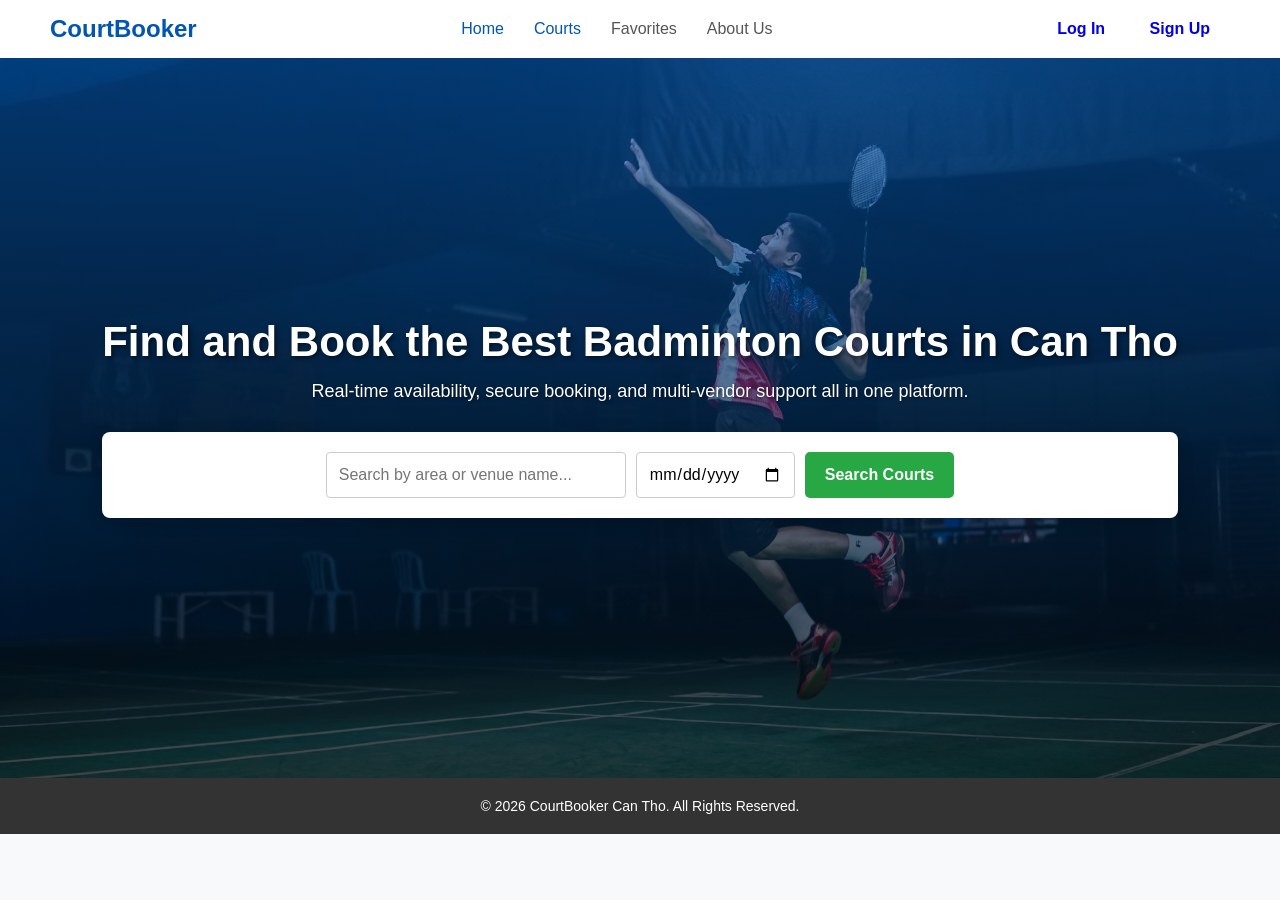
==== frontend/index.html @ e7835861 "Initialize the source code for the court booking system." ====
<!DOCTYPE html>
<html lang="en">
<head>
    <meta charset="UTF-8">
    <meta name="viewport" content="width=device-width, initial-scale=1.0">
    <title>Home - Badminton Court Booking Can Tho</title>
    <link rel="stylesheet" href="css/index.css?=2">
</head>
<body>

    <header class="navbar">
        <div class="logo">
            <h1>CourtBooker</h1>
        </div>
        <nav>
            <ul class="nav-links">
                <li><a href="index.html" class="active">Home</a></li>
                <li><a href="dashboard.html" class="active">Courts</a></li>
                <li><a href="favorites.html">Favorites</a></li>
                <li><a href="venues.html">About Us</a></li>
            </ul>
        </nav>
        <div class="nav-buttons" id="nav-auth-section">
            <a href="login.html" class="btn btn-outline" id="btnLogin">Log In</a>
            <a href="register.html" class="btn btn-primary" id="btnSignup">Sign Up</a>
            
            <div class="user-profile-dropdown" id="userProfile" style="display: none;">
                <div class="user-info" id="userDropdownBtn">
                    <img src="" alt="Avatar" id="userAvatar" class="avatar-img">
                    <span id="userNameDisplay">User Name</span>
                    <i class="fa-solid fa-chevron-down"></i>
                </div>
                
                <div class="dropdown-menu" id="dropdownMenu">
                    <a href="profile.html"><i class="fa-regular fa-user"></i>My Profile</a>  
                    <a href="my_venue.html" id="dashboardLink" style="display: none;">My Center</a> 
                    <a href="#" id="btnLogout" class="text-danger"><i class="fa-solid fa-arrow-right-from-bracket"></i>Logout</a>
                    
                </div>
            </div>
        </div>
    </header>

    <section class="hero">
        <div class="hero-content">
            <h2>Find and Book the Best Badminton Courts in Can Tho</h2>
            <p>Real-time availability, secure booking, and multi-vendor support all in one platform.</p>
            
            <div class="search-box">
                <form id="searchForm" action="#">
                    <input type="text" id="location" name="location" placeholder="Search by area or venue name...">
                    <input type="date" id="date" name="date" required>
                    <button type="submit" class="btn btn-search">Search Courts</button>
                </form>
            </div>
        </div>
    </section>

    <footer class="footer">
        <p>&copy; 2026 CourtBooker Can Tho. All Rights Reserved.</p>
    </footer>
    
    
    <script src="js/index.js"></script>
</body>
</html>
---- frontend/css/index.css ----
/* Reset basic styles */
* {
    margin: 0;
    padding: 0;
    box-sizing: border-box;
    font-family: 'Segoe UI', Tahoma, Geneva, Verdana, sans-serif;
}

body {
    background-color: #f8f9fa;
    color: #333333;
}

/* ================= Navbar Styles ================= */
.navbar {
    display: flex;
    justify-content: space-between;
    align-items: center;
    padding: 15px 50px;
    background-color: #ffffff;
    box-shadow: 0 2px 10px rgba(0, 0, 0, 0.1);
}

.logo h1 {
    color: #0056b3;
    font-size: 24px;
}

.nav-links {
    list-style: none;
    display: flex;
    gap: 30px;
}

.nav-links a {
    text-decoration: none;
    color: #555555;
    font-weight: 500;
    transition: color 0.3s;
}

.nav-links a:hover, .nav-links a.active {
    color: #0056b3;
}

/* Buttons */
.btn {
    padding: 10px 20px;
    border-radius: 5px;
    text-decoration: none;
    font-weight: bold;
    cursor: pointer;
    border: none;
    transition: background-color 0.3s;
}

.btn-login {
    background-color: transparent;
    color: #0056b3;
    border: 1px solid #0056b3;
    margin-right: 10px;
}

.btn-login:hover {
    background-color: #e6f0fa;
}

.btn-register {
    background-color: #0056b3;
    color: #ffffff;
}

.btn-register:hover {
    background-color: #004494;
}

/* ================= Hero Section Styles ================= */
.hero {
    height: 80vh;
    display: flex;
    justify-content: center;
    align-items: center;
    
    /* Replaced solid gradient with a background image and a dark overlay for readability */
    background: linear-gradient(rgba(0, 86, 179, 0.6), rgba(0, 0, 0, 0.7)), 
            url('../asset/images/badminton1.avif') center/cover no-repeat;
    
    color: white;
    text-align: center;
    padding: 0 20px;
}

.hero-content h2 {
    font-size: 42px;
    margin-bottom: 15px;
    text-shadow: 2px 2px 4px rgba(0, 0, 0, 0.5); /* Added text shadow for extra pop */
}

.hero-content p {
    font-size: 18px;
    margin-bottom: 30px;
    font-weight: 300;
    text-shadow: 1px 1px 3px rgba(0, 0, 0, 0.5);
}

/* Search Box */
.search-box {
    background-color: #ffffff;
    padding: 20px;
    border-radius: 8px;
    box-shadow: 0 4px 15px rgba(0, 0, 0, 0.2);
}

.search-box form {
    display: flex;
    gap: 10px;
    justify-content: center;
}

.search-box input {
    padding: 12px;
    border: 1px solid #cccccc;
    border-radius: 4px;
    font-size: 16px;
    outline: none;
}

.search-box input[type="text"] {
    width: 300px;
}

.btn-search {
    background-color: #28a745;
    color: white;
    font-size: 16px;
}

.btn-search:hover {
    background-color: #218838;
}

/* ================= Footer Styles ================= */
.footer {
    text-align: center;
    padding: 20px;
    background-color: #333333;
    color: #ffffff;
    font-size: 14px;
}
/* ================= User Profile Dropdown ================= */
.user-profile-dropdown {
    position: relative;
    display: inline-block;
}

.user-info {
    display: flex;
    align-items: center;
    gap: 10px;
    cursor: pointer;
    padding: 5px 12px;
    border-radius: 25px;
    transition: background-color 0.3s;
}

.user-info:hover {
    background-color: #f1f3f5; /* Light gray hover */
}

.avatar-img {
    width: 38px;
    height: 38px;
    border-radius: 50%;
    object-fit: cover;
    border: 2px solid #333; /* Dark border instead of primary color */
}

.user-info span {
    font-weight: 600;
    color: #333; /* Black text */
}

.user-info i {
    color: #333; /* Black icon */
}

/* ================= Black & White Dropdown Menu ================= */
.dropdown-menu {
    display: none;
    position: absolute;
    top: 120%;
    right: 0;
    background-color: #ffffff; /* White background */
    min-width: 220px;
    box-shadow: 0 10px 25px rgba(0,0,0,0.15); /* Stronger shadow for depth */
    border-radius: 8px;
    overflow: hidden;
    z-index: 1001;
    border: 1px solid #e0e0e0; /* Light gray border */
}

.dropdown-menu.show {
    display: block;
    animation: fadeInDown 0.2s ease-out;
}

.dropdown-menu a {
    display: block;
    padding: 14px 20px;
    color: #000000; /* Pure black text */
    transition: all 0.2s;
    font-size: 15px;
    font-weight: 500;
}

.dropdown-menu a:hover {
    background-color: #f8f9fa; /* Very light gray hover */
    color: #000000; /* Keep text black */
    padding-left: 25px; /* Slight indent effect on hover */
}

.dropdown-menu a i {
    margin-right: 12px;
    width: 20px;
    text-align: center;
    color: #555555; /* Dark gray icons */
}

.dropdown-menu hr {
    border: 0;
    border-top: 1px solid #eeeeee; /* Very light border */
    margin: 5px 0;
}

/* Specific styling for logout to stand out slightly without breaking the B&W theme */
.dropdown-menu a#btnLogout:hover {
    background-color: #fff5f5; /* Very subtle red tint */
    color: #dc3545; /* Red text on hover only */
}

/* User Avatar & Name Button */
.user-info {
    display: flex;
    align-items: center;
    gap: 10px;
    cursor: pointer;
    padding: 6px 16px 6px 6px; /* Extra padding on right for the arrow */
    background-color: var(--white);
    border: 1px solid var(--border-color);
    border-radius: 30px;
    transition: all 0.3s ease;
    box-shadow: var(--shadow-sm);
}

.user-info:hover {
    background-color: var(--bg-light);
    box-shadow: var(--shadow-md);
    transform: translateY(-1px);
}

.avatar-img {
    width: 36px;
    height: 36px;
    border-radius: 50%;
    object-fit: cover;
    border: 2px solid var(--white);
    box-shadow: 0 2px 4px rgba(0,0,0,0.1);
}

.user-info span {
    font-weight: 600;
    color: var(--text-dark);
    font-size: 15px;
}

.user-info i {
    font-size: 12px;
    color: var(--text-muted);
}

/* Dropdown Menu Floating Card */
.dropdown-menu {
    display: none; /* Controlled by JavaScript */
    position: absolute;
    top: calc(100% + 15px);
    right: 0;
    background-color: #ffffff !important; /* Force solid white background */
    min-width: 220px;
    box-shadow: 0 10px 30px rgba(0, 0, 0, 0.2);
    border-radius: 12px;
    overflow: hidden;
    z-index: 9999; /* Ensure it floats above the hero section */
    border: 1px solid #e9ecef;
}

/* Show class added via JS */
.dropdown-menu.show {
    display: block;
    animation: slideDown 0.3s cubic-bezier(0.175, 0.885, 0.32, 1.275);
}

@keyframes slideDown {
    from { opacity: 0; transform: translateY(-15px); }
    to { opacity: 1; transform: translateY(0); }
}

/* Menu Items */
.dropdown-menu a {
    display: flex;
    align-items: center;
    padding: 14px 20px;
    background-color: #ffffff; /* Force solid white background for links */
    color: #333333 !important; /* Force dark text color */
    font-weight: 500;
    font-size: 15px;
    text-decoration: none;
    transition: background-color 0.2s ease, color 0.2s ease;
}

.dropdown-menu a i {
    margin-right: 12px;
    font-size: 16px;
    color: #007bff; /* Primary blue for icons */
    width: 20px;
    text-align: center;
}

.dropdown-menu a:hover {
    background-color: #f0f7ff !important; /* Very light blue on hover */
    color: #007bff !important;
}

.dropdown-menu hr {
    border: none;
    height: 1px;
    background-color: #e9ecef;
    margin: 0;
}

/* Logout Button Special Styling */
.dropdown-menu a.text-danger {
    color: #dc3545 !important;
}

.dropdown-menu a.text-danger i {
    color: #dc3545 !important;
}

.dropdown-menu a.text-danger:hover {
    background-color: #fff5f5 !important; /* Light red background on hover */
    color: #dc3545 !important;
}   

/* Show class added via JS */
.dropdown-menu.show {
    display: block;
    animation: slideDown 0.3s cubic-bezier(0.175, 0.885, 0.32, 1.275);
}

@keyframes slideDown {
    from { opacity: 0; transform: translateY(-15px); }
    to { opacity: 1; transform: translateY(0); }
}

/* Menu Items */
.dropdown-menu a {
    display: flex;
    align-items: center;
    padding: 14px 20px;
    color: var(--text-dark);
    font-weight: 500;
    font-size: 15px;
    text-decoration: none;
    transition: background-color 0.2s ease, color 0.2s ease;
}

.dropdown-menu a i {
    margin-right: 12px;
    font-size: 16px;
    color: var(--primary-color);
    width: 20px;
    text-align: center;
}

.dropdown-menu a:hover {
    background-color: #f0f7ff; /* Very light blue */
    color: var(--primary-color);
}

.dropdown-menu hr {
    border: none;
    height: 1px;
    background-color: var(--border-color);
    margin: 4px 0;
}

/* Logout Button Special Styling */
.dropdown-menu a.text-danger {
    color: #dc3545;
}

.dropdown-menu a.text-danger i {
    color: #dc3545;
}

.dropdown-menu a.text-danger:hover {
    background-color: #fff5f5; /* Light red */
}
/* ================= Modal (Popup) Styles ================= */
.modal-overlay {
    display: none; /* Hidden by default */
    position: fixed;
    z-index: 2000; /* Sit on top of everything */
    left: 0;
    top: 0;
    width: 100%;
    height: 100%;
    background-color: rgba(0, 0, 0, 0.5); /* Black background with opacity */
    backdrop-filter: blur(3px);
    justify-content: center;
    align-items: center;
}

.modal-content {
    background-color: #ffffff;
    padding: 30px;
    border-radius: 12px;
    width: 100%;
    max-width: 400px;
    box-shadow: 0 15px 30px rgba(0,0,0,0.2);
    animation: zoomIn 0.3s ease;
}

@keyframes zoomIn {
    from { transform: scale(0.9); opacity: 0; }
    to { transform: scale(1); opacity: 1; }
}

.modal-header {
    display: flex;
    justify-content: space-between;
    align-items: center;
    margin-bottom: 20px;
    border-bottom: 1px solid #eeeeee;
    padding-bottom: 10px;
}

.modal-header h2 {
    font-size: 18px;
    color: #333333;
}

.modal-header i {
    color: var(--primary-color);
    margin-right: 8px;
}

.close-modal {
    color: #999999;
    font-size: 28px;
    font-weight: bold;
    cursor: pointer;
    transition: color 0.2s;
}

.close-modal:hover {
    color: #dc3545; /* Red on hover */
}

a[href*="profile"], 
#dashboardLink, 
#btnLogout {
    text-align: center !important;
    display: block !important;
    width: 100% !important;
    padding-left: 0 !important;
    padding-right: 0 !important;
}
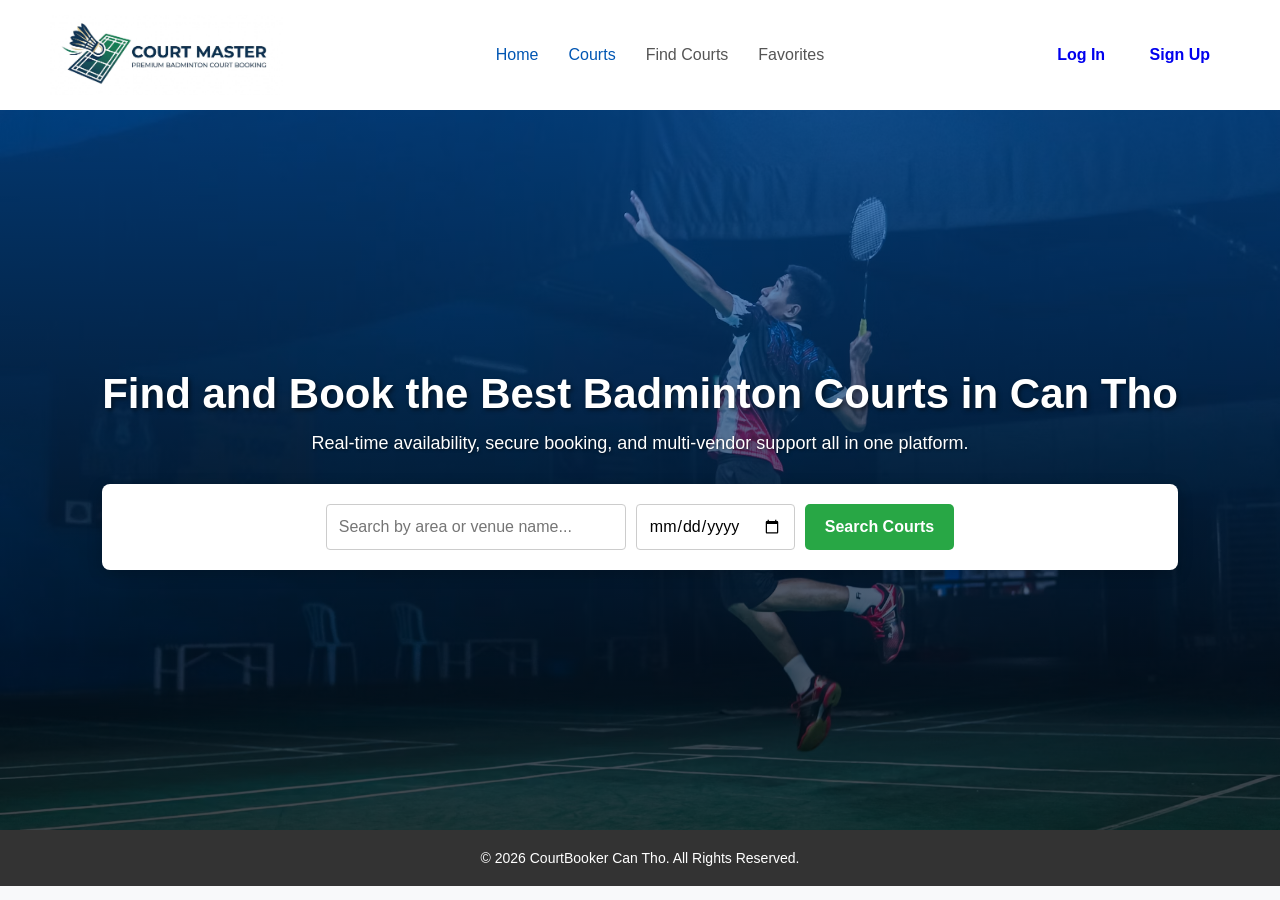
==== commit 23b5ffd8: "Updated the system interface and added a feature to view booking history." ====
--- a/frontend/index.html
+++ b/frontend/index.html
@@ -2,6 +2,7 @@
 <html lang="en">
 <head>
     <meta charset="UTF-8">
+    <link rel="stylesheet" href="https://cdnjs.cloudflare.com/ajax/libs/font-awesome/6.4.0/css/all.min.css">
     <meta name="viewport" content="width=device-width, initial-scale=1.0">
     <title>Home - Badminton Court Booking Can Tho</title>
     <link rel="stylesheet" href="css/index.css?=2">
@@ -10,14 +11,17 @@
 
     <header class="navbar">
         <div class="logo">
-            <h1>CourtBooker</h1>
+            <a href="index.html" style="text-decoration: none;">
+                <img src="asset/images/logo_system.jpg" alt="CourtBooker Logo" class="navbar-logo"> 
+            </a>
         </div>
         <nav>
             <ul class="nav-links">
                 <li><a href="index.html" class="active">Home</a></li>
                 <li><a href="dashboard.html" class="active">Courts</a></li>
+                <li><a href="venues.html">Find Courts</a></li>
                 <li><a href="favorites.html">Favorites</a></li>
-                <li><a href="venues.html">About Us</a></li>
+                
             </ul>
         </nav>
         <div class="nav-buttons" id="nav-auth-section">
@@ -31,12 +35,35 @@
                     <i class="fa-solid fa-chevron-down"></i>
                 </div>
                 
-                <div class="dropdown-menu" id="dropdownMenu">
-                    <a href="profile.html"><i class="fa-regular fa-user"></i>My Profile</a>  
-                    <a href="my_venue.html" id="dashboardLink" style="display: none;">My Center</a> 
-                    <a href="#" id="btnLogout" class="text-danger"><i class="fa-solid fa-arrow-right-from-bracket"></i>Logout</a>
-                    
-                </div>
+                <!-- User Avatar Dropdown Menu -->
+                    <div class="dropdown-menu" id="userDropdown">
+                        <!-- Profile Link -->
+                        <a href="profile.html" class="dropdown-item">
+                            <i class="fa-regular fa-user"></i>
+                            <span>My Profile</span>
+                        </a>
+                        
+                        <!-- Vendor Center Link -->
+                        <a href="my_venue.html" class="dropdown-item">
+                            <i class="fa-solid fa-house-chimney"></i>
+                            <span>My Center</span>
+                        </a>
+                        
+                        <!-- Booking History Link -->
+                        <a href="my_bookings.html" class="dropdown-item">
+                            <i class="fa-regular fa-calendar-check"></i>
+                            <span>My Bookings</span>
+                        </a>
+                        
+                        <!-- Visual Divider -->
+                        <div class="dropdown-divider"></div>
+                        
+                        <!-- Logout Button -->
+                        <a href="../backend/logout.php" class="dropdown-item logout-btn">
+                            <i class="fa-solid fa-arrow-right-from-bracket"></i>
+                            <span>Logout</span>
+                        </a>
+                    </div>
             </div>
         </div>
     </header>
--- a/frontend/css/index.css
+++ b/frontend/css/index.css
@@ -184,228 +184,6 @@
     color: #333; /* Black icon */
 }
 
-/* ================= Black & White Dropdown Menu ================= */
-.dropdown-menu {
-    display: none;
-    position: absolute;
-    top: 120%;
-    right: 0;
-    background-color: #ffffff; /* White background */
-    min-width: 220px;
-    box-shadow: 0 10px 25px rgba(0,0,0,0.15); /* Stronger shadow for depth */
-    border-radius: 8px;
-    overflow: hidden;
-    z-index: 1001;
-    border: 1px solid #e0e0e0; /* Light gray border */
-}
-
-.dropdown-menu.show {
-    display: block;
-    animation: fadeInDown 0.2s ease-out;
-}
-
-.dropdown-menu a {
-    display: block;
-    padding: 14px 20px;
-    color: #000000; /* Pure black text */
-    transition: all 0.2s;
-    font-size: 15px;
-    font-weight: 500;
-}
-
-.dropdown-menu a:hover {
-    background-color: #f8f9fa; /* Very light gray hover */
-    color: #000000; /* Keep text black */
-    padding-left: 25px; /* Slight indent effect on hover */
-}
-
-.dropdown-menu a i {
-    margin-right: 12px;
-    width: 20px;
-    text-align: center;
-    color: #555555; /* Dark gray icons */
-}
-
-.dropdown-menu hr {
-    border: 0;
-    border-top: 1px solid #eeeeee; /* Very light border */
-    margin: 5px 0;
-}
-
-/* Specific styling for logout to stand out slightly without breaking the B&W theme */
-.dropdown-menu a#btnLogout:hover {
-    background-color: #fff5f5; /* Very subtle red tint */
-    color: #dc3545; /* Red text on hover only */
-}
-
-/* User Avatar & Name Button */
-.user-info {
-    display: flex;
-    align-items: center;
-    gap: 10px;
-    cursor: pointer;
-    padding: 6px 16px 6px 6px; /* Extra padding on right for the arrow */
-    background-color: var(--white);
-    border: 1px solid var(--border-color);
-    border-radius: 30px;
-    transition: all 0.3s ease;
-    box-shadow: var(--shadow-sm);
-}
-
-.user-info:hover {
-    background-color: var(--bg-light);
-    box-shadow: var(--shadow-md);
-    transform: translateY(-1px);
-}
-
-.avatar-img {
-    width: 36px;
-    height: 36px;
-    border-radius: 50%;
-    object-fit: cover;
-    border: 2px solid var(--white);
-    box-shadow: 0 2px 4px rgba(0,0,0,0.1);
-}
-
-.user-info span {
-    font-weight: 600;
-    color: var(--text-dark);
-    font-size: 15px;
-}
-
-.user-info i {
-    font-size: 12px;
-    color: var(--text-muted);
-}
-
-/* Dropdown Menu Floating Card */
-.dropdown-menu {
-    display: none; /* Controlled by JavaScript */
-    position: absolute;
-    top: calc(100% + 15px);
-    right: 0;
-    background-color: #ffffff !important; /* Force solid white background */
-    min-width: 220px;
-    box-shadow: 0 10px 30px rgba(0, 0, 0, 0.2);
-    border-radius: 12px;
-    overflow: hidden;
-    z-index: 9999; /* Ensure it floats above the hero section */
-    border: 1px solid #e9ecef;
-}
-
-/* Show class added via JS */
-.dropdown-menu.show {
-    display: block;
-    animation: slideDown 0.3s cubic-bezier(0.175, 0.885, 0.32, 1.275);
-}
-
-@keyframes slideDown {
-    from { opacity: 0; transform: translateY(-15px); }
-    to { opacity: 1; transform: translateY(0); }
-}
-
-/* Menu Items */
-.dropdown-menu a {
-    display: flex;
-    align-items: center;
-    padding: 14px 20px;
-    background-color: #ffffff; /* Force solid white background for links */
-    color: #333333 !important; /* Force dark text color */
-    font-weight: 500;
-    font-size: 15px;
-    text-decoration: none;
-    transition: background-color 0.2s ease, color 0.2s ease;
-}
-
-.dropdown-menu a i {
-    margin-right: 12px;
-    font-size: 16px;
-    color: #007bff; /* Primary blue for icons */
-    width: 20px;
-    text-align: center;
-}
-
-.dropdown-menu a:hover {
-    background-color: #f0f7ff !important; /* Very light blue on hover */
-    color: #007bff !important;
-}
-
-.dropdown-menu hr {
-    border: none;
-    height: 1px;
-    background-color: #e9ecef;
-    margin: 0;
-}
-
-/* Logout Button Special Styling */
-.dropdown-menu a.text-danger {
-    color: #dc3545 !important;
-}
-
-.dropdown-menu a.text-danger i {
-    color: #dc3545 !important;
-}
-
-.dropdown-menu a.text-danger:hover {
-    background-color: #fff5f5 !important; /* Light red background on hover */
-    color: #dc3545 !important;
-}   
-
-/* Show class added via JS */
-.dropdown-menu.show {
-    display: block;
-    animation: slideDown 0.3s cubic-bezier(0.175, 0.885, 0.32, 1.275);
-}
-
-@keyframes slideDown {
-    from { opacity: 0; transform: translateY(-15px); }
-    to { opacity: 1; transform: translateY(0); }
-}
-
-/* Menu Items */
-.dropdown-menu a {
-    display: flex;
-    align-items: center;
-    padding: 14px 20px;
-    color: var(--text-dark);
-    font-weight: 500;
-    font-size: 15px;
-    text-decoration: none;
-    transition: background-color 0.2s ease, color 0.2s ease;
-}
-
-.dropdown-menu a i {
-    margin-right: 12px;
-    font-size: 16px;
-    color: var(--primary-color);
-    width: 20px;
-    text-align: center;
-}
-
-.dropdown-menu a:hover {
-    background-color: #f0f7ff; /* Very light blue */
-    color: var(--primary-color);
-}
-
-.dropdown-menu hr {
-    border: none;
-    height: 1px;
-    background-color: var(--border-color);
-    margin: 4px 0;
-}
-
-/* Logout Button Special Styling */
-.dropdown-menu a.text-danger {
-    color: #dc3545;
-}
-
-.dropdown-menu a.text-danger i {
-    color: #dc3545;
-}
-
-.dropdown-menu a.text-danger:hover {
-    background-color: #fff5f5; /* Light red */
-}
 /* ================= Modal (Popup) Styles ================= */
 .modal-overlay {
     display: none; /* Hidden by default */
@@ -467,12 +245,109 @@
     color: #dc3545; /* Red on hover */
 }
 
-a[href*="profile"], 
-#dashboardLink, 
-#btnLogout {
-    text-align: center !important;
-    display: block !important;
-    width: 100% !important;
-    padding-left: 0 !important;
-    padding-right: 0 !important;
+
+/* Styling for the new image logo */
+.navbar .logo a {
+    display: flex;
+    align-items: center; /* Ensures the logo is vertically centered */
+}
+
+.navbar-logo {
+    height: 80px; /* Điều chỉnh chiều cao này cho phù hợp với logo của bạn */
+    width: auto;  /* Giữ nguyên tỷ lệ khung hình của logo */
+    display: block; /* Loại bỏ khoảng trống thừa bên dưới hình ảnh */
+}
+
+/* Tùy chọn: Điều chỉnh kích thước logo trên thiết bị di động */
+@media (max-width: 768px) {
+    .navbar-logo {
+        height: 30px; 
+    }
+}
+
+
+/* ================= USER DROPDOWN COMPONENT ================= */
+.user-profile-dropdown {
+    position: relative;
+    display: inline-block;
+}
+
+/* The Menu Box */
+.dropdown-menu {
+    position: absolute;
+    top: calc(100% + 10px);
+    right: 0;
+    background-color: #ffffff;
+    
+    /* FIX: Force the menu to exactly fit its content */
+    min-width: max-content; 
+    
+    border-radius: 8px;
+    box-shadow: 0 4px 15px rgba(0, 0, 0, 0.08);
+    border: 1px solid #ebebeb;
+    display: none; 
+    flex-direction: column;
+    padding: 10px 0;
+    z-index: 1000;
+}
+
+/* This class is injected by the JavaScript click event */
+.dropdown-menu.show {
+    display: flex;
+    animation: slideDown 0.2s ease-out;
+}
+
+@keyframes slideDown {
+    from { opacity: 0; transform: translateY(-10px); }
+    to { opacity: 1; transform: translateY(0); }
+}
+
+/* Individual Items */
+.dropdown-menu a {
+    display: flex;
+    align-items: center;
+    
+    /* FIX: Adjust padding for a perfectly balanced box (Top/Bottom 12px, Left/Right 20px) */
+    padding: 12px 20px; 
+    
+    color: #333333 !important;
+    text-decoration: none;
+    font-size: 15px;
+    font-weight: 500;
+    transition: background-color 0.2s;
+}
+
+/* Fixed width for icons to perfectly align the text */
+.dropdown-menu a i {
+    width: 28px; 
+    font-size: 16px;
+    text-align: left; 
+    color: #666666 !important; 
+    transition: color 0.2s;
+}
+
+.dropdown-menu a:hover {
+    background-color: #f8f9fa !important;
+    color: #007bff !important;
+}
+
+.dropdown-menu a:hover i {
+    color: #007bff !important;
+}
+
+/* Divider line */
+.dropdown-divider {
+    height: 1px;
+    background-color: #f0f0f0;
+    margin: 8px 0;
+}
+
+/* Logout button styling */
+.dropdown-menu a.logout-btn i,
+.dropdown-menu a.logout-btn { 
+    color: #dc3545 !important; 
+}
+
+.dropdown-menu a.logout-btn:hover {
+    background-color: #fff5f5 !important;
 }
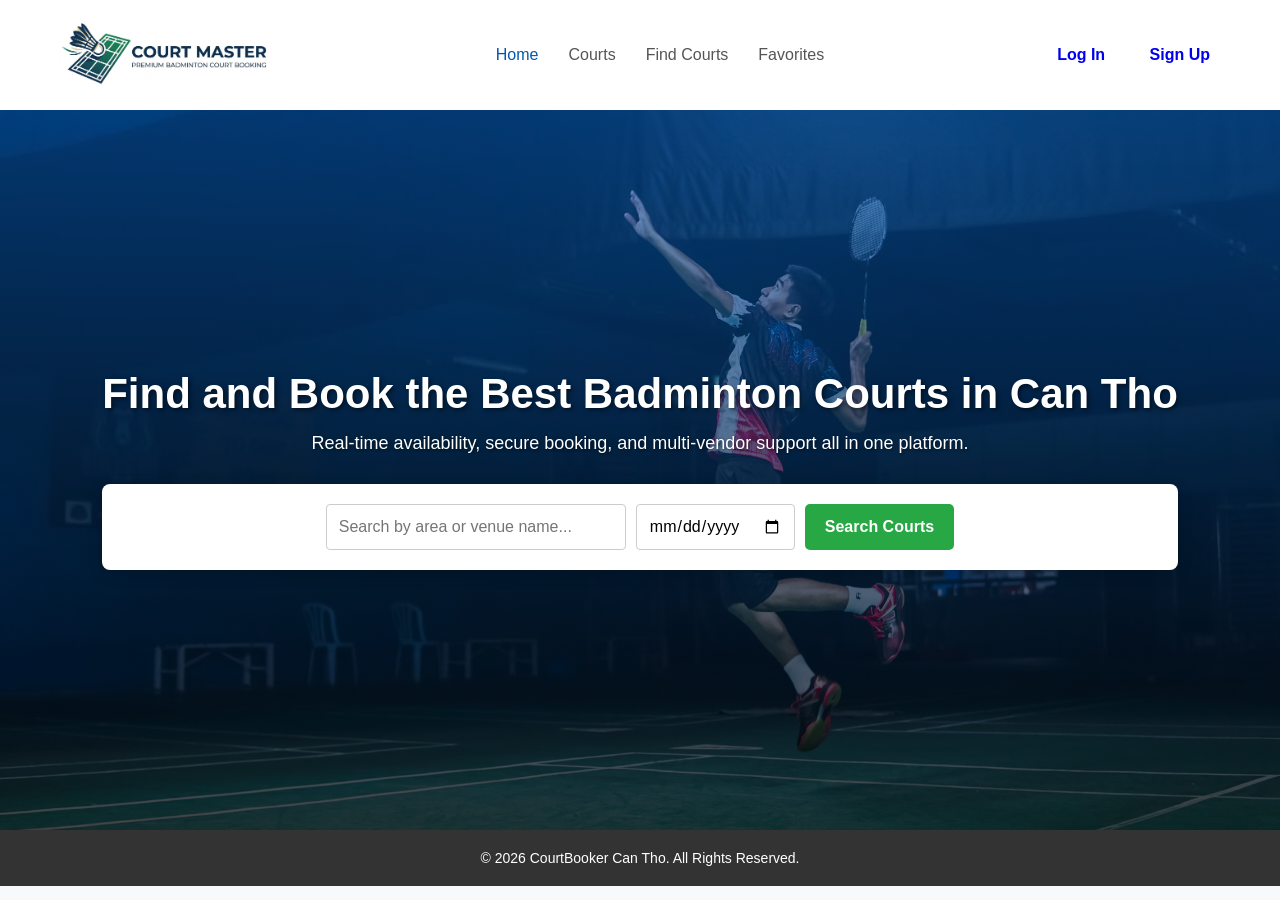
==== commit 4050db5d: "Update" ====
--- a/frontend/index.html
+++ b/frontend/index.html
@@ -18,7 +18,7 @@
         <nav>
             <ul class="nav-links">
                 <li><a href="index.html" class="active">Home</a></li>
-                <li><a href="dashboard.html" class="active">Courts</a></li>
+                <li><a href="dashboard.html">Courts</a></li>
                 <li><a href="venues.html">Find Courts</a></li>
                 <li><a href="favorites.html">Favorites</a></li>
                 
